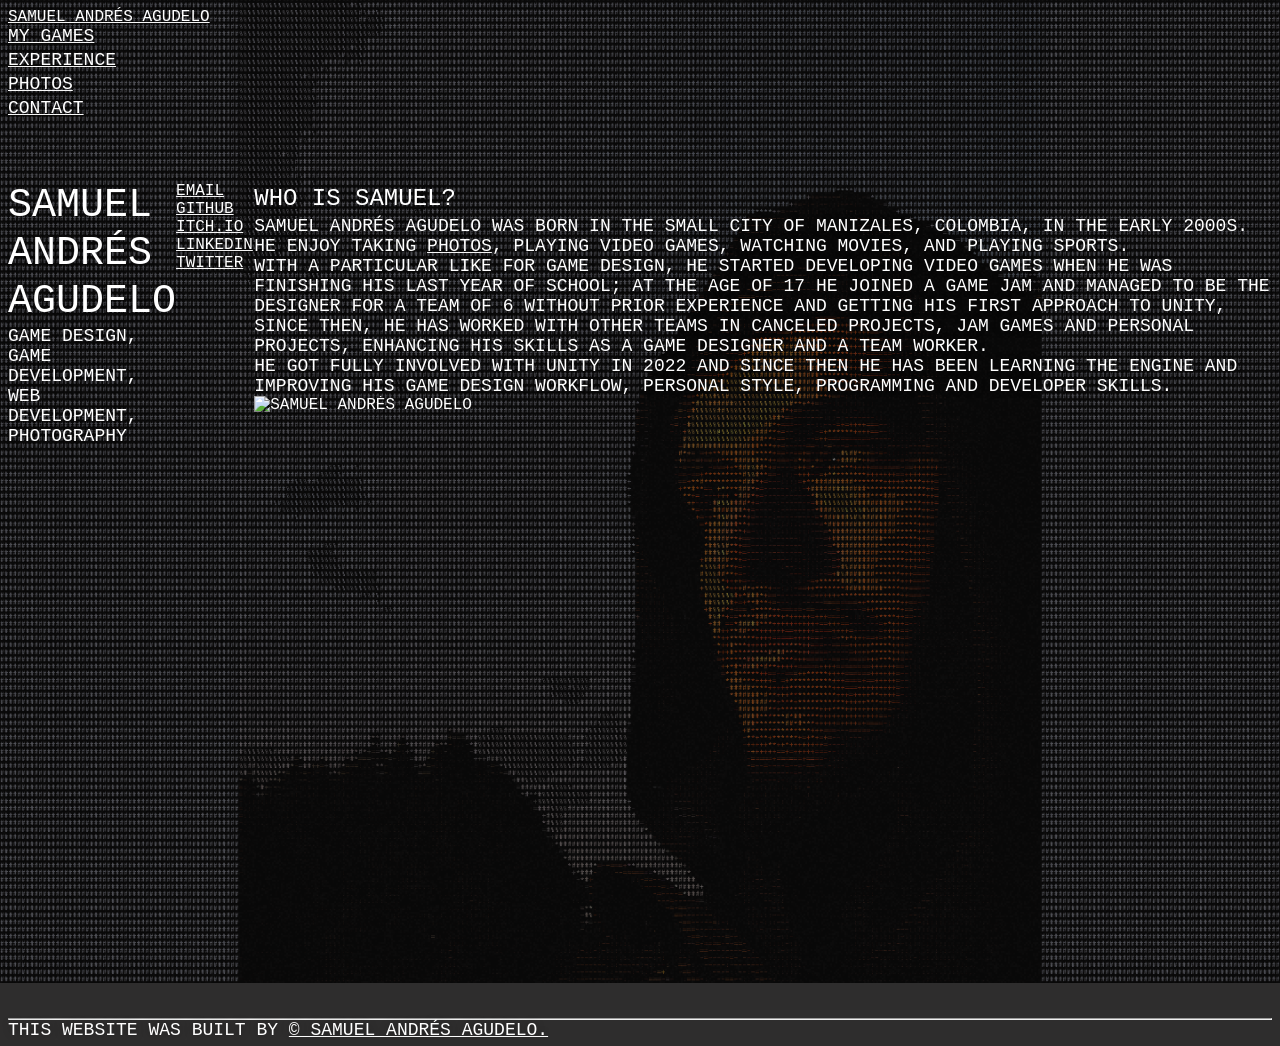
==== index.html @ c6665867 "corrections" ====
<!DOCTYPE html>
<html lang="en">
<head>
    <meta charset="UTF-8">
    <meta name="viewport" content="width=device-width, initial-scale=1.0">
    <title>Samuel Andrés Agudelo</title>
    <meta name="description" content="Samuel Andrés Agudelo personal website, build to show his work.">

    <link rel="stylesheet" href="css/main.css">
    <link rel="stylesheet" href="css/myGames.css">

    <link rel="icon" href="images/barr3.png">
</head>
<body>
      <!--     <div id="posts-container">
        </div>
      <div id="loader" class="loader">
        <div class="spinner"></div>
    </div>
    <script src="loader.js"></script>
      -->
    <header>
        <div class="site-title">
          <a href="index.html">Samuel Andrés Agudelo</a>
        </div>
        <nav>
          <ul>
            <li><a href="myGames.html">My Games</a></li>
            <!-- <li><a href="expertise.html">Expertise</a></li> -->
            <li><a href="experience.html">Experience</a></li>
            <li><a href="photos.html">Photos</a>
            <li><a href="contact.html">Contact</a></li>
          </ul>
        </nav>
    </header>

    <main>
        <section class="hero">
          <h1>Samuel Andrés Agudelo</h1>
          <p class="tagline">Game Design, Game Development, Web Development, Photography</p>
        </section>

        <section class="links">
          <a href="mailto:samuelagudelo534@gmail.com">Email</a>
          <a href="https://github.com/HAMSOFT23" target="_blank" rel="noopener noreferrer">GitHub</a>
          <a href="https://hamsoft23.itch.io" target="_blank" rel="noopener noreferrer">Itch.io</a>
          <a href="https://www.linkedin.com/in/samdres/" target="_blank" rel="noopener noreferrer">LinkedIn</a>
          <a href="https://x.com/HMSFT23" target="_blank" rel="noopener noreferrer">Twitter</a>
        </section>

        <section id="about" class="about-section">

          <div class="about-text-content">
              <h2>Who is Samuel?</h2>
              <p>Samuel Andrés Agudelo was born in the small city of Manizales, Colombia, in the early 2000s.</p>

              <p>He enjoy taking <a href="https://www.instagram.com/samuag23" target="_blank" rel="noopener noreferrer">photos</a>,
                playing video games, watching movies, and playing sports.</p>

              <p>With a particular like for Game Design, he started developing video games when he was finishing
                  his last year of school; at the age of 17 he joined a game jam and managed to be the designer for
                  a team of 6 without prior experience and getting his first approach to Unity, since then, he has
                  worked with other teams in canceled projects, jam games and personal projects, enhancing his skills
                  as a Game Designer and a Team Worker.</p>
              <p>He got fully involved with Unity in 2022 and since then he has been learning the engine and improving
                  his Game Design workflow, personal style, programming and developer skills.</p>
          </div>

          <div class="profile-image-container">
              <img src="images/Samu1.png" alt="Samuel Andrés Agudelo" class="profile-image">
          </div>
          </section>
    </main>

        <hr class="footer-divider">

    <footer>
      <p class="disclaimer">This website was built by <a href="https://github.com/HAMSOFT23/sagudelo.com" target="_blank" rel="noopener noreferrer">&copy; Samuel Andrés Agudelo.</a></p>
    </footer>
</body>
</html>
---- css/main.css ----
@font-face
{
    font-family: 'DepartureMono';
    src: url('../Fonts/DepartureMono-1.500/DepartureMono-Regular.otf');
    font-weight: normal;
    font-style: normal;
}

:root
{
    --foreground: #ffffff;
    --background: #2e2d2d;
}

*
{
    margin: 0;
    padding: 0;
    box-sizing: border-box;
}

::selection
{
    color: var(--background);
    background: var(--foreground);
}

span::selection
{
    color: var(--foreground);
    background: var(--background);
}

body
{
    font-family: DepartureMono, 'Roboto Mono', monospace;
    color: var(--foreground);
    background-color: var(--background);
    background-image: url('../images/wide_img.png');
    background-size: cover;
    background-position: center;
    background-repeat: no-repeat;
    background-blend-mode: soft-light;
    padding: 8px;
    font-weight: 300;
    text-transform: uppercase;
    height: 100vh;
    text-shadow: 0px 0px 8px #00000050;
}

main
{
    margin: 64px auto;
    display: flex;
    justify-content: space-between;
    align-items: flex-start;
    min-height: calc(100vh - 128px);
}

.content-half
{
    width: auto;
    max-width: 550px;
    display: flex;
    justify-content: flex-start;
    align-items: center;
    padding: 16px 0 16px 32px;
}

.content-wrapper
{
    display: flex;
    flex-direction: column;
    align-items: flex-start;
    gap: 32px;
    transform: rotate(-2deg);
}

.content-half-right
{
    width: auto;
    max-width: 550px;
    display: flex;
    justify-content: flex-end;
    align-items: flex-start;
    padding: 16px 32px 16px 0;
    margin-top: 120px;
}

.content-wrapper-right
{
    display: flex;
    flex-direction: column;
    align-items: flex-end;
    gap: 32px;
    transform: rotate(2deg);
    text-align: right;
}

h1
{
    font-size: clamp(24px, 4vw, 40px);
    line-height: 1.2;
    font-weight: 300;
}

h2
{
    font-size: clamp(16px, 2.5vw, 24px);
    line-height: 1.4;
    font-weight: 300;
}

p
{
    font-weight: 300;
    margin: 0;
    font-size: clamp(12px, 1.5vw, 18px);
}

span
{
    background-color: var(--foreground);
    color: var(--background);
    padding: 0 4px;
}

a
{
    cursor: pointer;
    color: var(--foreground);
    text-decoration: underline;
}

a:visited,
a:link,
a:active,
a:hover
{
    color: var(--foreground);
    text-decoration: underline;
}

a:hover
{
    text-decoration: none;
    background-color: #ffffff;
    color: #000000 !important;
}

ul
{
    list-style: none;
    padding: 0;
    margin: 0;
}

li
{
    font-weight: 300;
    margin: 0 0 4px;
    font-size: clamp(12px, 1.5vw, 18px);
}

.contact-icon
{
    display: flex;
    align-items: center;
}

.new-project
{
    margin-top: 16px;
}

@media only screen and (max-width: 768px)
{
    main
    {
        margin: 32px auto;
        min-height: calc(100vh - 64px);
        justify-content: center;
        flex-direction: column;
        align-items: center;
    }

    .content-half
    {
        max-width: 100%;
        padding: 0 16px;
        justify-content: center;
    }

    .content-half-right
    {
        max-width: 100%;
        padding: 0 16px;
        justify-content: center;
        margin-top: 64px;
    }

    .content-wrapper-right
    {
        align-items: center;
        text-align: center;
        transform: rotate(0deg);
    }
}
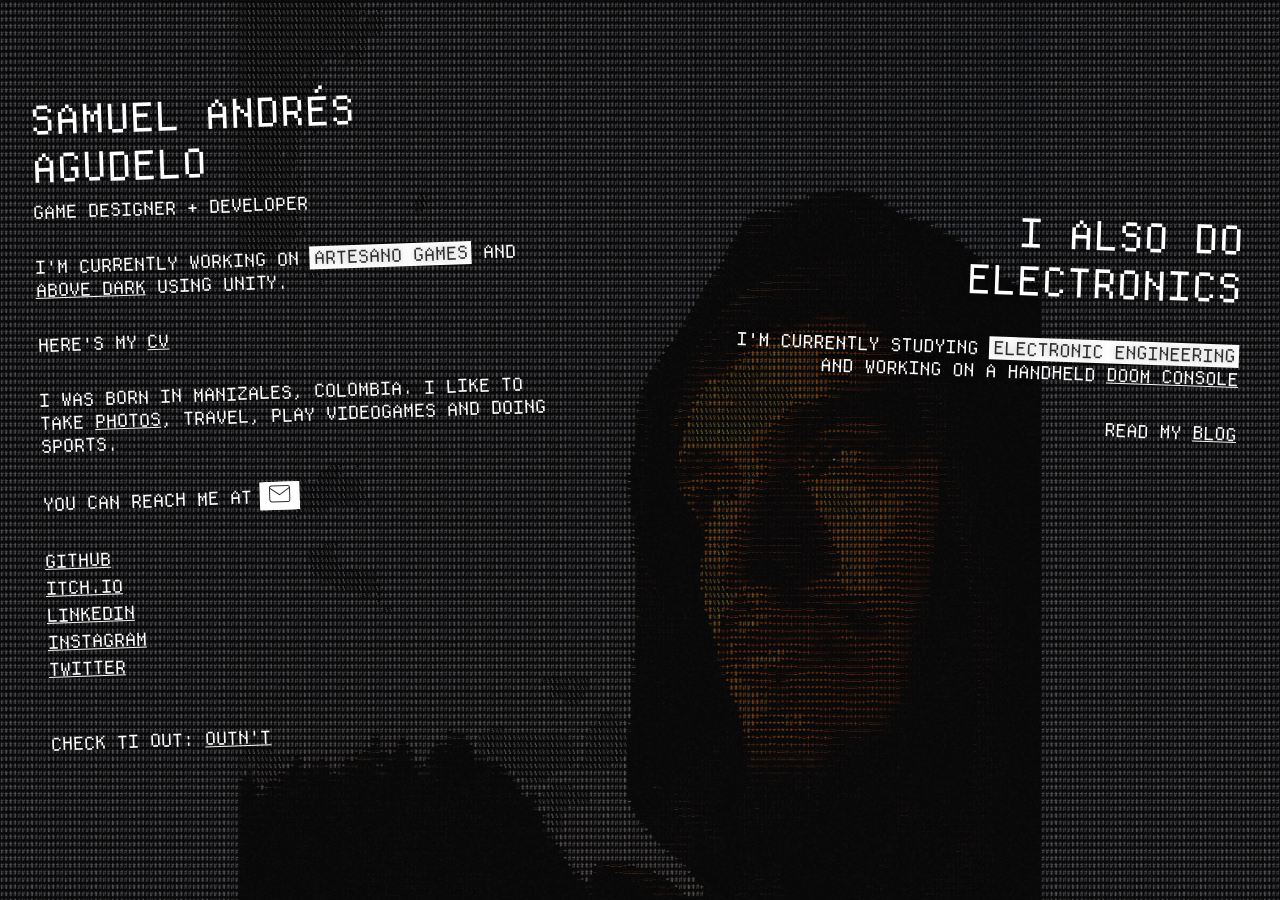
==== commit 77acd917: "Blog Links Fix" ====
--- a/index.html
+++ b/index.html
@@ -4,78 +4,79 @@
     <meta charset="UTF-8">
     <meta name="viewport" content="width=device-width, initial-scale=1.0">
     <title>Samuel Andrés Agudelo</title>
-    <meta name="description" content="Samuel Andrés Agudelo personal website, build to show his work.">
+    <meta name="description" content="Game Designer + Developer from Manizales, Colombia.">
+
+    <link rel="preconnect" href="https://fonts.googleapis.com">
+    <link rel="preconnect" href="https://fonts.gstatic.com" crossorigin="">
+    <link href="https://fonts.googleapis.com/css2?family=Roboto+Mono:wght@100;200;300&display=swap" rel="stylesheet">
 
     <link rel="stylesheet" href="css/main.css">
-    <link rel="stylesheet" href="css/myGames.css">
 
-    <link rel="icon" href="images/barr3.png">
+    <link rel="icon" href="images/Hamsioft.jpg">
 </head>
 <body>
-      <!--     <div id="posts-container">
+    <main>
+        <div class="content-half">
+            <div class="content-wrapper">
+                <div style="display: flex; flex-direction: column; align-items: flex-start; gap: 8px;">
+                    <h1>Samuel Andrés Agudelo</h1>
+                    <p>Game Designer + Developer</p>
+                </div>
+
+                <p>I'm currently working on <span>Artesano Games</span> and <a href="https://hamsoft23.itch.io/abovedark" target="_blank" rel="noopener noreferrer">Above Dark</a>
+                    using unity.</p>
+
+                  <div style="display: flex; align-items: center; gap: 8px;">
+                    <p>Here's my <a href="/assets/_CV.SamuelU.pdf" target="_blank" rel="noopener noreferrer">CV</a></p>
+
+                    </div>
+
+                <p>I was born in Manizales, Colombia. I like to take <a href="https://www.instagram.com/samuag23/" target="_blank" rel="noopener noreferrer">photos</a>, 
+                    travel, play videogames and doing sports.</p>
+
+                <div style="display: flex; align-items: center; gap: 8px;">
+                    <p>You can reach me at</p>
+                    <span id="email-container" class="contact-icon" style="cursor: pointer;">
+                        <span id="email-state-0" onclick="toggleEmail()">
+                            <svg width="24" height="24" viewBox="0 0 24 24" fill="none" stroke="currentColor" stroke-width="1" stroke-linecap="round" stroke-linejoin="round">
+                                <g>
+                                    <path d="M4 4h16c1.1 0 2 .9 2 2v12c0 1.1-.9 2-2 2H4c-1.1 0-2-.9-2-2V6c0-1.1.9-2 2-2z"></path>
+                                    <polyline points="22,6 12,13 2,6"></polyline>
+                                </g>
+                            </svg>
+                        </span>
+                        <span id="email-state-1" style="display: none; font-size: clamp(12px, 1.5vw, 18px);" onclick="toggleEmail()">samuel.agudelo534@gmail.com</span>
+                        <span id="email-state-2" style="display: none; font-size: clamp(12px, 1.5vw, 18px);">COPIED!</span>
+                    </span>
+                </div>
+
+                <ul>
+                    <li><a href="https://github.com/HAMSOFT23" target="_blank" rel="noopener noreferrer">GitHub</a></li>
+                    <li><a href="https://hamsoft23.itch.io" target="_blank" rel="noopener noreferrer">Itch.io</a></li>
+                    <li><a href="https://www.linkedin.com/in/samdres/" target="_blank" rel="noopener noreferrer">LinkedIn</a></li>
+                    <li><a href="https://www.instagram.com/ham_sam23/" target="_blank" rel="noopener noreferrer">Instagram</a></li>
+                    <li><a href="https://x.com/HMSFT23" target="_blank" rel="noopener noreferrer">Twitter</a></li>
+                </ul>
+
+                <p class="new-project">Check ti out: <a href="https://hamsoft23.itch.io/outnt">Outn't</a></p>
+            </div>
         </div>
-      <div id="loader" class="loader">
-        <div class="spinner"></div>
-    </div>
-    <script src="loader.js"></script>
-      -->
-    <header>
-        <div class="site-title">
-          <a href="index.html">Samuel Andrés Agudelo</a>
+        <div class="content-half-right">
+            <div class="content-wrapper-right">
+                <div style="display: flex; flex-direction: column; align-items: flex-end; gap: 8px;">
+                    <h1>I also do electronics</h1>
+                </div>
+
+                <p>I'm currently studying <span>Electronic Engineering</span> and working on a handheld <a href="/blog/doom_console_blog.html" rel="noopener noreferrer">Doom Console</a>
+                </p>
+
+
+                <p>Read my <a href="/blog/blog.html" rel="noopener noreferrer">Blog</a></p>
+            </div>
         </div>
-        <nav>
-          <ul>
-            <li><a href="myGames.html">My Games</a></li>
-            <!-- <li><a href="expertise.html">Expertise</a></li> -->
-            <li><a href="experience.html">Experience</a></li>
-            <li><a href="photos.html">Photos</a>
-            <li><a href="contact.html">Contact</a></li>
-          </ul>
-        </nav>
-    </header>
-
-    <main>
-        <section class="hero">
-          <h1>Samuel Andrés Agudelo</h1>
-          <p class="tagline">Game Design, Game Development, Web Development, Photography</p>
-        </section>
-
-        <section class="links">
-          <a href="mailto:samuelagudelo534@gmail.com">Email</a>
-          <a href="https://github.com/HAMSOFT23" target="_blank" rel="noopener noreferrer">GitHub</a>
-          <a href="https://hamsoft23.itch.io" target="_blank" rel="noopener noreferrer">Itch.io</a>
-          <a href="https://www.linkedin.com/in/samdres/" target="_blank" rel="noopener noreferrer">LinkedIn</a>
-          <a href="https://x.com/HMSFT23" target="_blank" rel="noopener noreferrer">Twitter</a>
-        </section>
-
-        <section id="about" class="about-section">
-
-          <div class="about-text-content">
-              <h2>Who is Samuel?</h2>
-              <p>Samuel Andrés Agudelo was born in the small city of Manizales, Colombia, in the early 2000s.</p>
-
-              <p>He enjoy taking <a href="https://www.instagram.com/samuag23" target="_blank" rel="noopener noreferrer">photos</a>,
-                playing video games, watching movies, and playing sports.</p>
-
-              <p>With a particular like for Game Design, he started developing video games when he was finishing
-                  his last year of school; at the age of 17 he joined a game jam and managed to be the designer for
-                  a team of 6 without prior experience and getting his first approach to Unity, since then, he has
-                  worked with other teams in canceled projects, jam games and personal projects, enhancing his skills
-                  as a Game Designer and a Team Worker.</p>
-              <p>He got fully involved with Unity in 2022 and since then he has been learning the engine and improving
-                  his Game Design workflow, personal style, programming and developer skills.</p>
-          </div>
-
-          <div class="profile-image-container">
-              <img src="images/Samu1.png" alt="Samuel Andrés Agudelo" class="profile-image">
-          </div>
-          </section>
     </main>
 
-        <hr class="footer-divider">
-
-    <footer>
-      <p class="disclaimer">This website was built by <a href="https://github.com/HAMSOFT23/sagudelo.com" target="_blank" rel="noopener noreferrer">&copy; Samuel Andrés Agudelo.</a></p>
-    </footer>
+    <script src="js/email.js" defer></script>
+    <script src="js/scramble.js" defer></script>
 </body>
 </html>
--- a/css/main.css
+++ b/css/main.css
@@ -1,7 +1,7 @@
 @font-face
 {
     font-family: 'DepartureMono';
-    src: url('../Fonts/DepartureMono-1.500/DepartureMono-Regular.otf');
+    src: url('/minimal/Fonts/DepartureMono-1.500/DepartureMono-Regular.woff2');
     font-weight: normal;
     font-style: normal;
 }
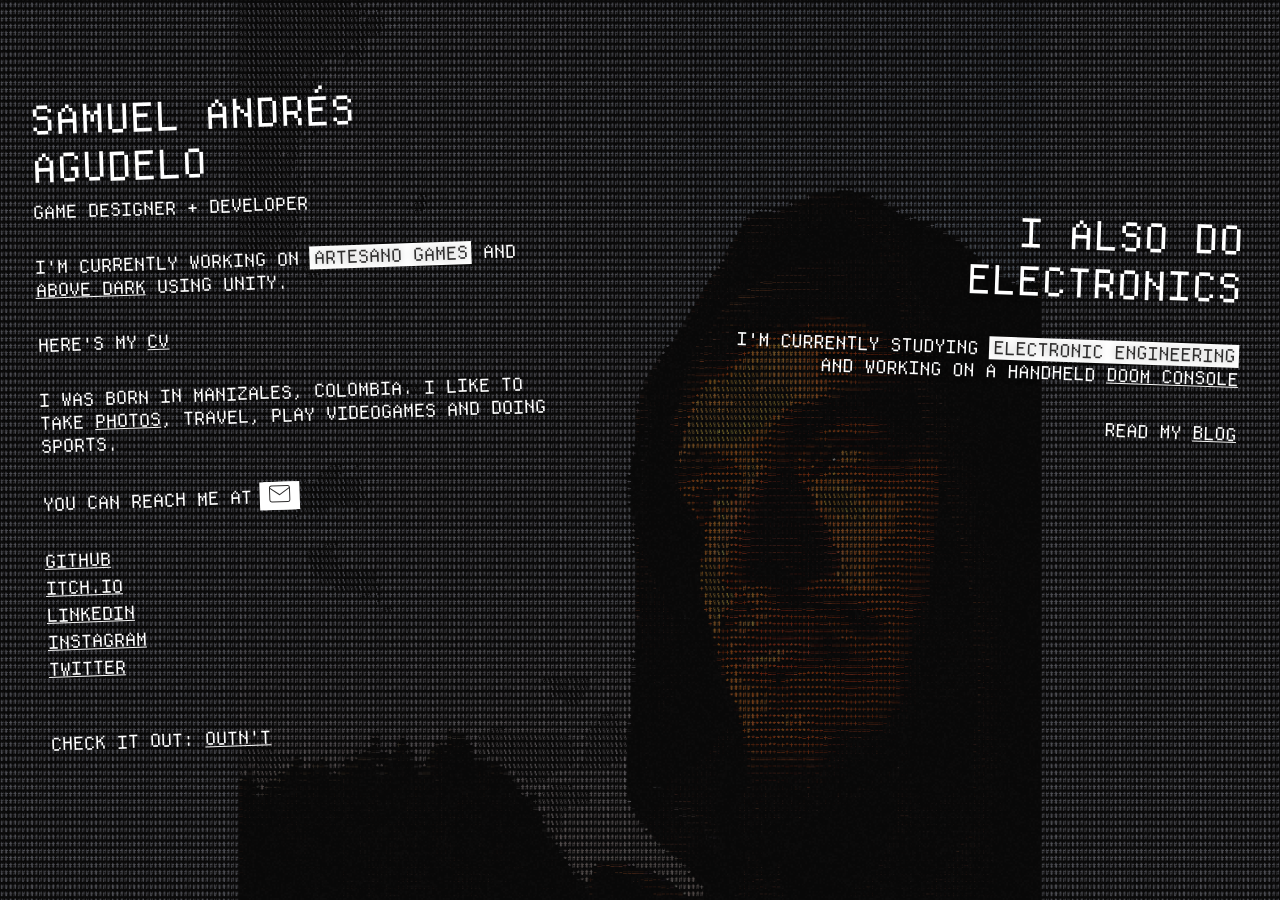
==== commit f31ddb8e: "Typo Correction" ====
--- a/index.html
+++ b/index.html
@@ -31,7 +31,7 @@
 
                     </div>
 
-                <p>I was born in Manizales, Colombia. I like to take <a href="https://www.instagram.com/samuag23/" target="_blank" rel="noopener noreferrer">photos</a>, 
+                <p>I was born in Manizales, Colombia. I like to take <a href="https://www.instagram.com/sagudelophoto/" target="_blank" rel="noopener noreferrer">photos</a>, 
                     travel, play videogames and doing sports.</p>
 
                 <div style="display: flex; align-items: center; gap: 8px;">
@@ -58,7 +58,7 @@
                     <li><a href="https://x.com/HMSFT23" target="_blank" rel="noopener noreferrer">Twitter</a></li>
                 </ul>
 
-                <p class="new-project">Check ti out: <a href="https://hamsoft23.itch.io/outnt">Outn't</a></p>
+                <p class="new-project">Check it out: <a href="https://hamsoft23.itch.io/outnt">Outn't</a></p>
             </div>
         </div>
         <div class="content-half-right">
@@ -78,5 +78,6 @@
 
     <script src="js/email.js" defer></script>
     <script src="js/scramble.js" defer></script>
+    <script src="js/parallax.js" defer></script>
 </body>
 </html>
--- a/css/main.css
+++ b/css/main.css
@@ -38,7 +38,7 @@
     background-color: var(--background);
     background-image: url('../images/wide_img.png');
     background-size: cover;
-    background-position: center;
+    background-position: center center;
     background-repeat: no-repeat;
     background-blend-mode: soft-light;
     padding: 8px;
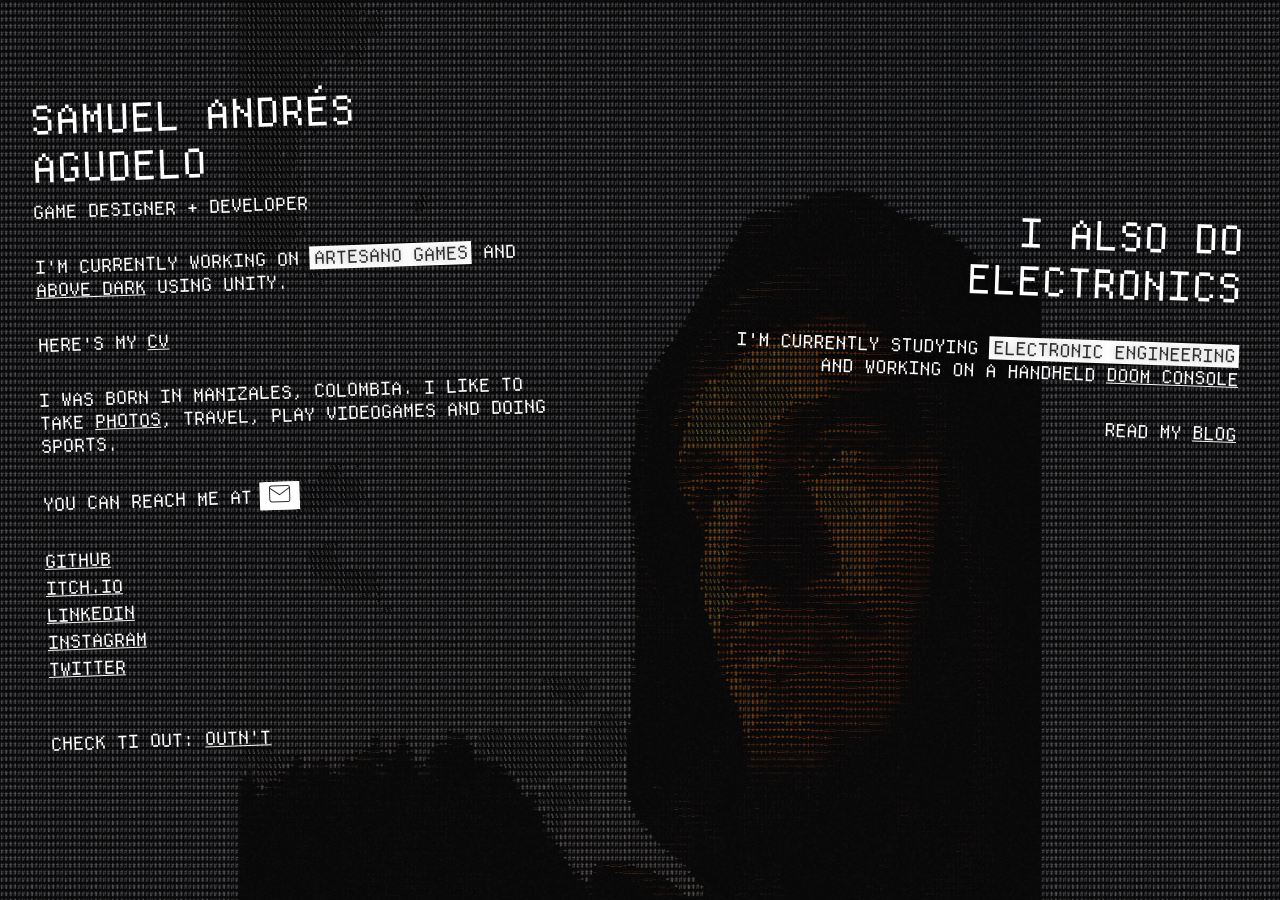
==== commit 544e99c4: "Photos section re-work" ====
--- a/index.html
+++ b/index.html
@@ -31,8 +31,8 @@
 
                     </div>
 
-                <p>I was born in Manizales, Colombia. I like to take <a href="https://www.instagram.com/sagudelophoto/" target="_blank" rel="noopener noreferrer">photos</a>, 
-                    travel, play videogames and doing sports.</p>
+                <p>I was born in Manizales, Colombia. I like to take <a href="/photos.html"     rel="noopener noreferrer">photos</a>, 
+                    travel, play videogames and doing sports.
 
                 <div style="display: flex; align-items: center; gap: 8px;">
                     <p>You can reach me at</p>
@@ -58,7 +58,7 @@
                     <li><a href="https://x.com/HMSFT23" target="_blank" rel="noopener noreferrer">Twitter</a></li>
                 </ul>
 
-                <p class="new-project">Check it out: <a href="https://hamsoft23.itch.io/outnt">Outn't</a></p>
+                <p class="new-project">Check ti out: <a href="https://hamsoft23.itch.io/outnt">Outn't</a></p>
             </div>
         </div>
         <div class="content-half-right">
@@ -71,7 +71,7 @@
                 </p>
 
 
-                <p>Read my <a href="/blog/blog.html" rel="noopener noreferrer">Blog</a></p>
+                <p>Read my <a href="/blog/blogIndex.html" rel="noopener noreferrer">Blog</a></p>
             </div>
         </div>
     </main>
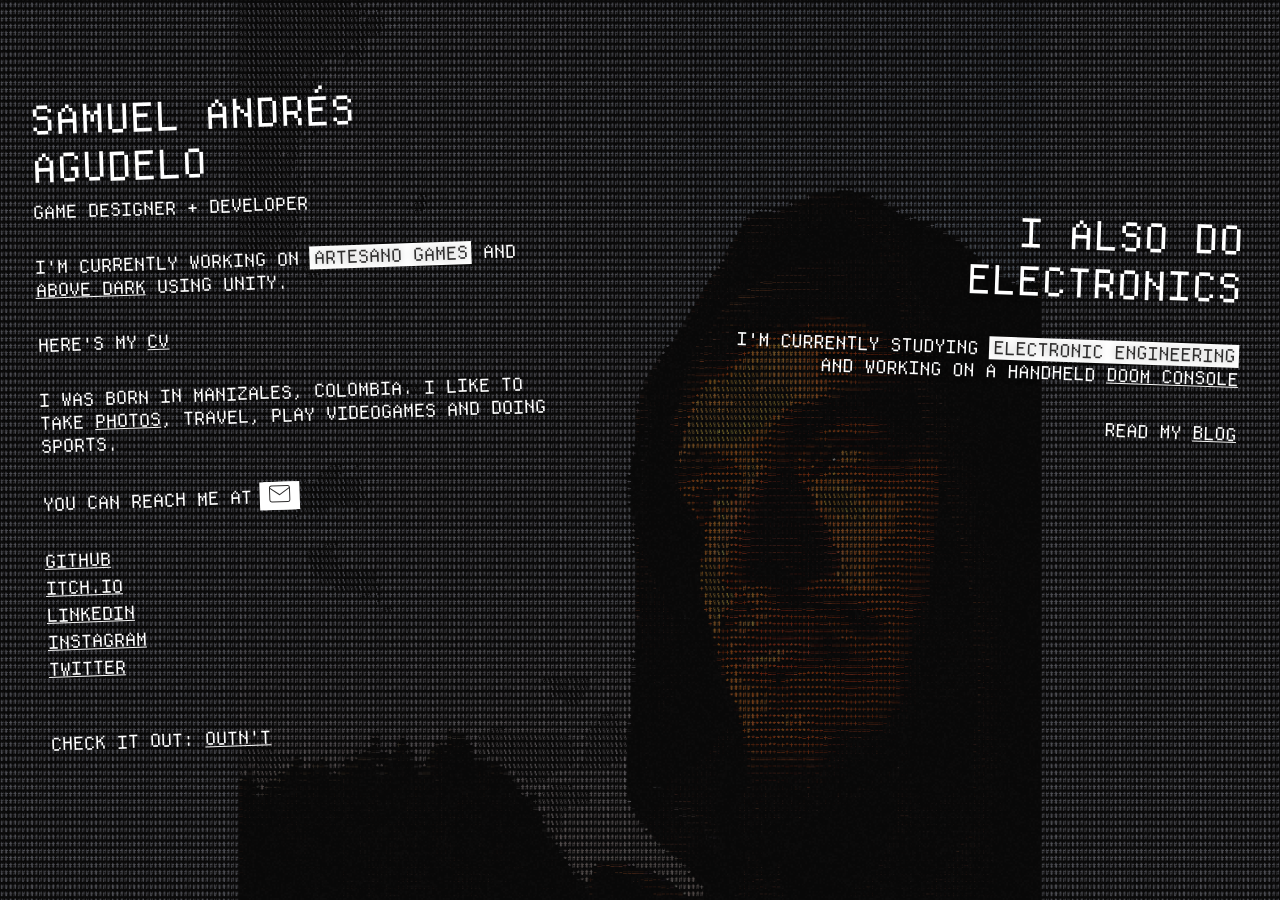
==== commit 1f04b222: "Merge branch 'v2' of https://github.com/HAMSOFT23/sagudeloWeb into v2" ====
--- a/index.html
+++ b/index.html
@@ -58,7 +58,7 @@
                     <li><a href="https://x.com/HMSFT23" target="_blank" rel="noopener noreferrer">Twitter</a></li>
                 </ul>
 
-                <p class="new-project">Check ti out: <a href="https://hamsoft23.itch.io/outnt">Outn't</a></p>
+                <p class="new-project">Check it out: <a href="https://hamsoft23.itch.io/outnt">Outn't</a></p>
             </div>
         </div>
         <div class="content-half-right">
